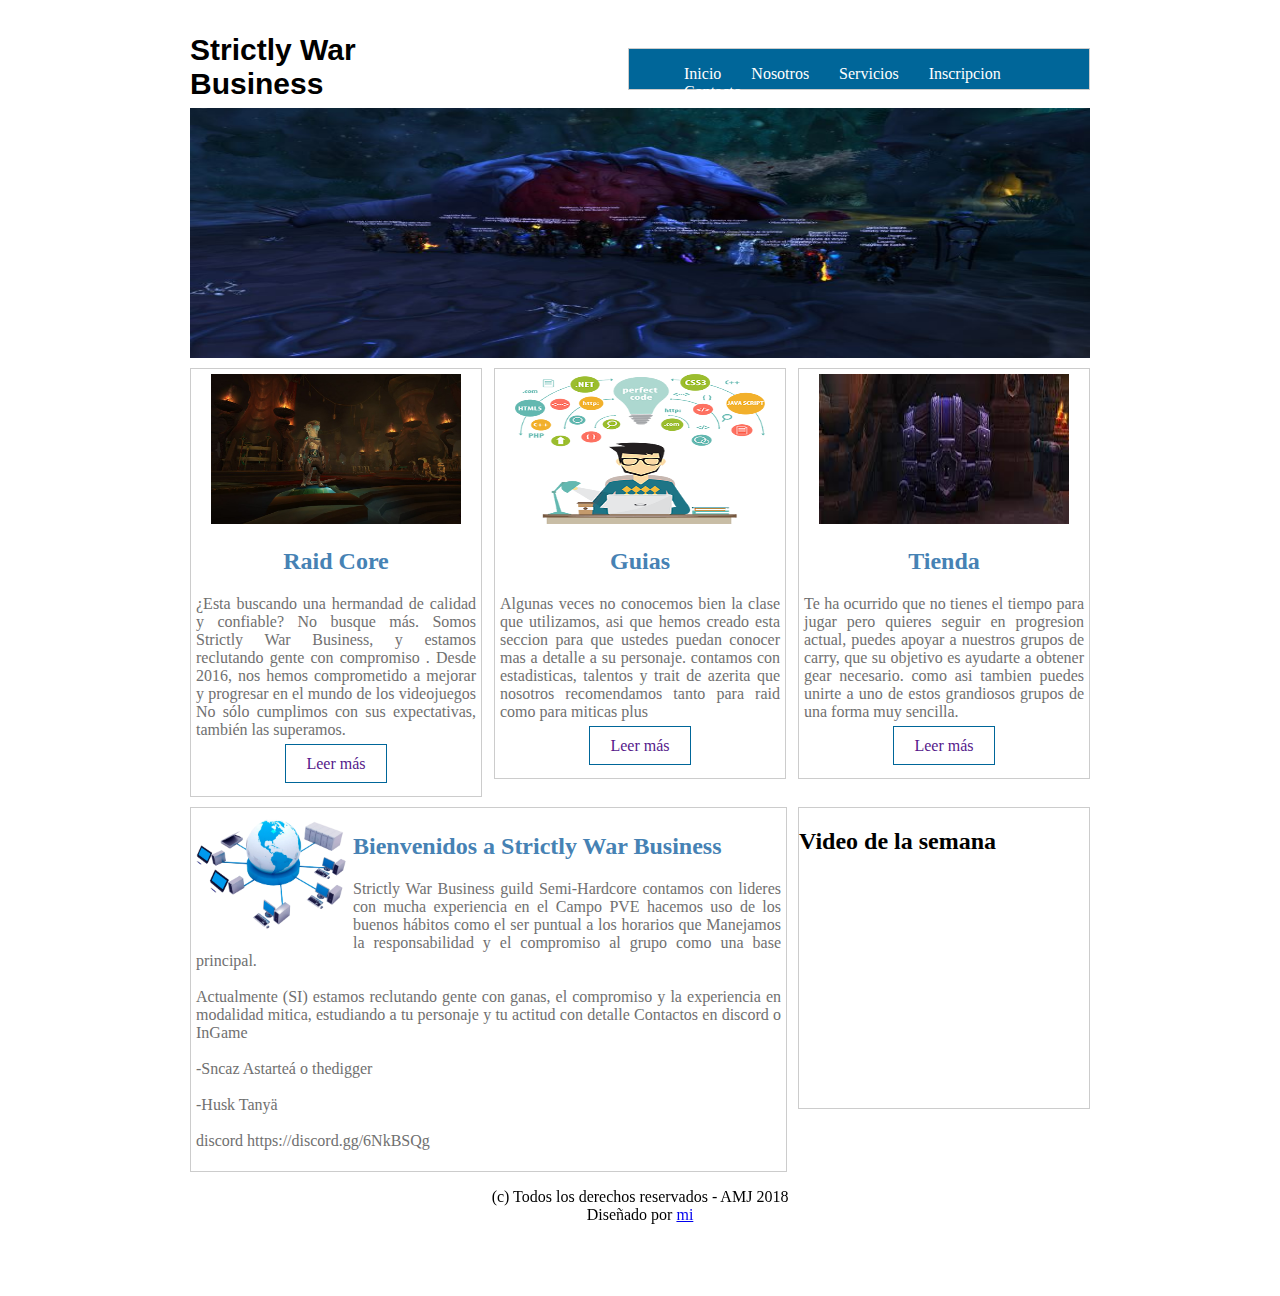
==== index.html @ 5532fe4a "1.0V" ====
<!DOCTYPE html>
<html>
	<head>
		<title></title>
		<link rel="stylesheet" type="text/css" href="css/estilo.css">
	</head>
	<body>
		<div id="principal">
			<header>
				<div id="logo">
					<h2 class="titulo">Strictly War Business</h2>
					<p class="sub-titulo">Experiencia que se nota</p>
				</div>

				<nav class="menu">
					<ul>
						<li><a href="">Inicio</a></li>
						<li><a href="">Nosotros</a></li>
						<li><a href="">Servicios</a></li>
						<li><a href="">Inscripcion</a></li>
						<li><a href="">Contacto</a></li>
					</ul>
				</nav>
			</header>

			<section id="slide">
				<img src="img/slide.jpg" width="900" height="250">
			</section>

			<section id="categorias">
				<section class="uno">
					<img src="img/raid.jpg" width="250" height="150" >
					<h2>Raid Core</h2>
					<p class="parrafo">
						¿Esta buscando una hermandad de calidad y confiable?
						No busque más. Somos Strictly War Business, y estamos reclutando gente con compromiso
						. Desde 2016, nos hemos comprometido a mejorar y progresar en el mundo de los videojuegos 
						No sólo cumplimos con sus expectativas, también las superamos.
					</p>
					<a href="" class="leer-mas">Leer más</a><br><br>
				</section>
				<section class="uno dos">
					<img src="img/programacion.png" width="250" height="150" >
					<h2>Guias</h2>
					<p class="parrafo">
						Algunas veces no conocemos bien la clase que utilizamos, asi que hemos creado
						esta seccion para que ustedes puedan conocer mas a detalle a su personaje.
						contamos con estadisticas,
						talentos y trait de azerita que nosotros recomendamos tanto para raid
						como para miticas plus
						
					</p>
					<a href="" class="leer-mas">Leer más</a><br><br>
				</section>
				<section class="uno">
					<img src="img/cofre.png" width="250" height="150" >
					<h2>Tienda</h2>
					<p class="parrafo">
						Te ha ocurrido que no tienes el tiempo para jugar pero quieres seguir
						en progresion actual, puedes apoyar a nuestros grupos de carry, que su objetivo es ayudarte a obtener gear
						necesario. como asi tambien puedes unirte a uno de estos grandiosos grupos de una forma muy sencilla.
					</p>
					<a href="" class="leer-mas">Leer más</a><br><br>
				</section>
			</section><!--/categorias-->

			<section id="info">
				<section id="izq">
					
						<img src="img/redes.png" align="left" width="150" class="img">
						<h2>Bienvenidos a Strictly War Business</h2>
					<p class="parrafo">
						Strictly War Business guild Semi-Hardcore contamos con lideres con mucha experiencia 
						en el Campo PVE hacemos uso de los buenos hábitos como el ser puntual a los horarios 
						que Manejamos la responsabilidad y el compromiso al grupo como una base principal.
						<br><br>
						Actualmente (SI) estamos reclutando gente con ganas, el compromiso y la experiencia en 
						modalidad mitica, estudiando a tu personaje y tu actitud con detalle
						Contactos en discord o InGame
						<br><br>
						-Sncaz Astarteá o thedigger
						<br><br>
						-Husk Tanyä
						<br><br>
						discord https://discord.gg/6NkBSQg
					</p>
				</section>
				<section id="der">
					<h2>Video de la semana</h2>
					<iframe width="290" height="290" src="https://www.youtube.com/embed/AIjKxzSfL8c" frameborder="0" allowfullscreen></iframe></section>
			</section><!--/info-->
			<footer>
				<p>
					(c) Todos los derechos reservados - AMJ 2018 <br>
					Diseñado por <a href="mailto:xmichelartemiox@gmail.com">mi</a>
				</p>
			</footer>

			
		</div>

	</body>
</html>
---- css/estilo.css ----
#principal{
	width: 900px;
	height: auto; overflow: hidden;
	border: 0px solid #000;
	margin: auto;

}

header{
	width: 900px;
	height: 100px;
	border: 0px solid #000;
}

#logo{
	width: 200px;
	height: 100px;
	border: 0px solid #000;
	float: left; font-family: sans-serif;
}

.titulo{
	margin-top: 25px;
	font-size: 30px;
}

.sub-titulo{
	font-size: 14px;
	margin-top: -20px;
}

.menu{
	width: 460px;
	height: 40px;
	border: 1px solid #ccc;
	float: right;
	margin-top: 40px;
	background: #006699;
}

.menu ul{}

.menu ul li{
	list-style: none;
	float: left;
}

.menu ul li a{
	text-decoration: none;
	padding: 10px 15px;
	border: 0px solid #ccc;
	color: #fff; 
}

.menu ul li a:hover{
	background: #fff;
	color: #006699;
	transition: background 1s, color 1s;
}

#slide{
	margin-top: -5px;
	width: 900px;
	height: 250px;
}

#categorias{
	width: 900px;
	height: auto; overflow: hidden;
	border: 0px solid;
	margin-top: 15px;
}

.uno{
	width: 280px;
	height: auto; overflow: hidden;
	border: 1px solid #ccc;
	float: left;
	padding: 5px;
	text-align: center;
	color: #4682b4;
}

.parrafo{
	color: #707070;
	text-align: justify;
}
.dos{
	margin-left: 12px;
	margin-right: 12px;
}

.leer-mas{
	text-decoration: none;
	border: 1px solid #006699;
	padding: 10px 20px 10px 20px;
	margin-bottom: 10px;
}

.leer-mas:hover{
	background: #006699;
	color: #fff;
	transition: background 1s, color 1s;
}


#info{
	width: 900px;
	height: auto; overflow: hidden;
	border: 0px solid #c0c0c0;
	margin-top: 10px; color: 
}

#izq{
	width: 585px;
	height: auto; overflow: hidden;
	border: 1px solid #ccc;
	float: left;
	padding: 5px; color: #4682b4;
}

.img{
	margin-right: 7px;
	margin-bottom: 7px;
}


#der{
	width: 290px;
	height: 300px;
	border: 1px solid #ccc;
	float: right;
	color: 
}

footer{
	width: 900px;
	height: 100px;
	text-align: center;
}

#footer p{
	width: 500px;
}

/*------------contacto------------------------*/
#formulario{
	width: 432px;
	height: auto;
	overflow: hidden;
	border: 1px solid #ccc;
	padding: 5px;
	float: left
}

#mapa{
	width: 432px;
	height: auto;
	overflow: hidden;
	border: 1px solid #ccc;
	padding: 5px;
	float: right;
}

input[type="text"]{
	border: 1px solid #c1c1c1; padding: 6px;
	width: 97%;
}

textarea{
	border: 1px solid #c1c1c1; padding: 6px;
	width: 97%;
}

.enviar{
	padding: 10px 20px;
	background: #006699;
	color: #fdfdfd;
	font-size: 16px;
}

#form{}

#datos{
	margin-top: 30px;
}
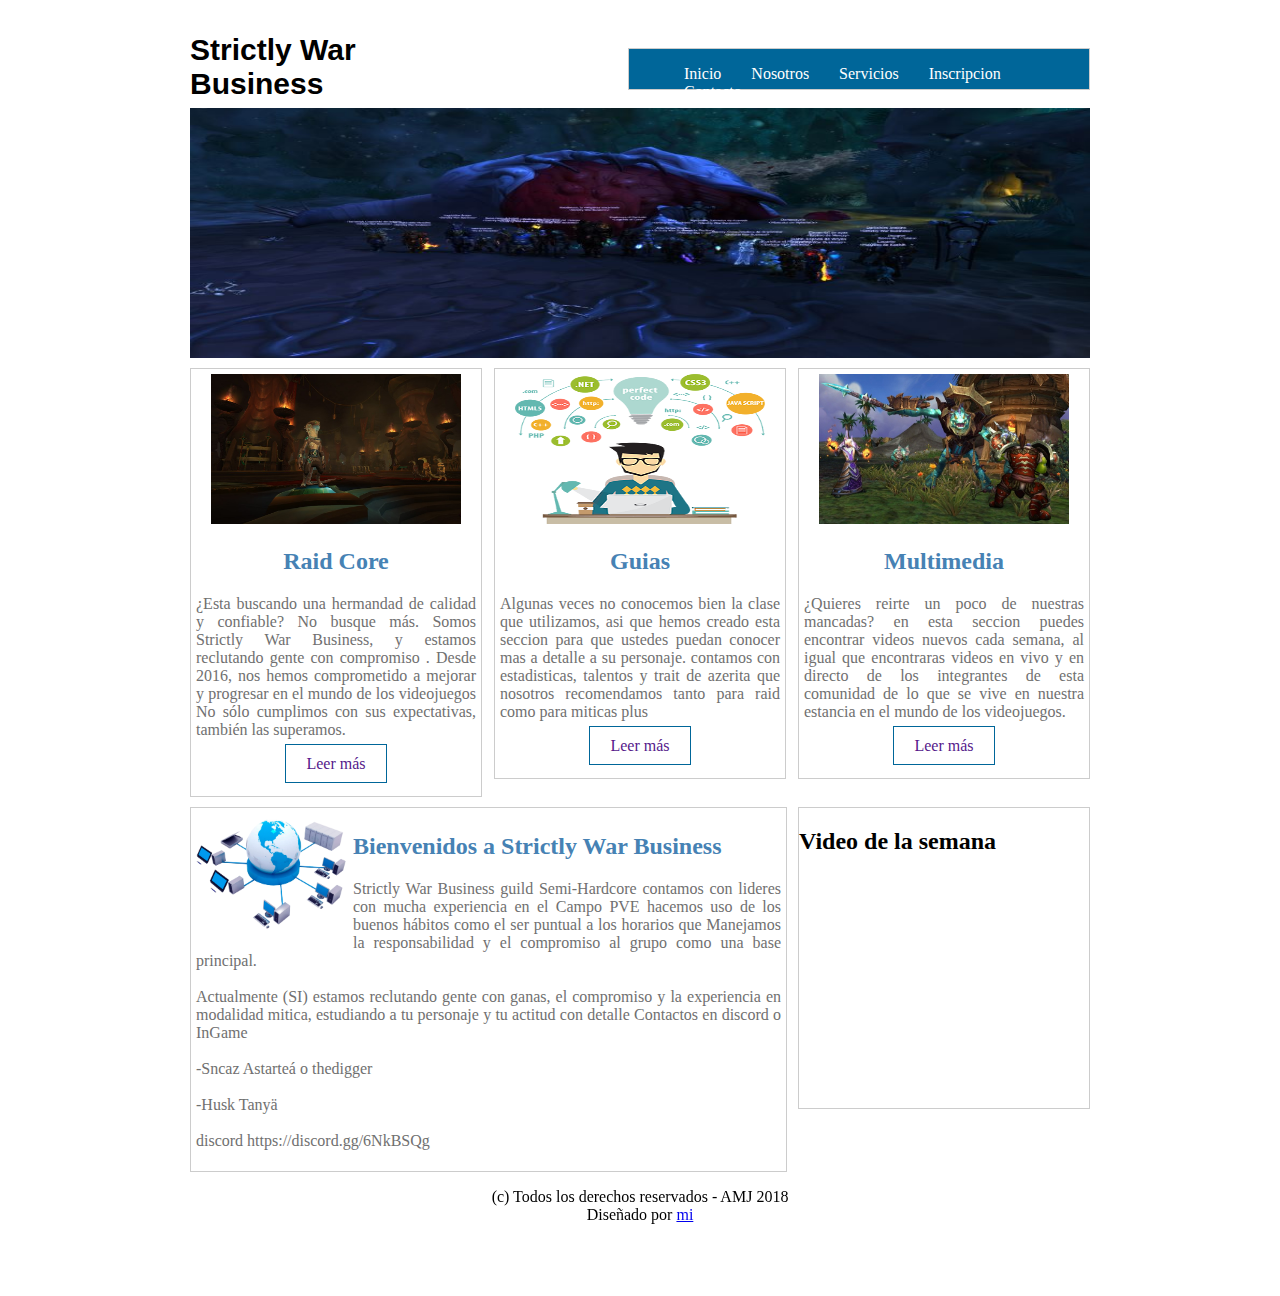
==== commit 3cfdb83c: "1.1V" ====
--- a/index.html
+++ b/index.html
@@ -53,12 +53,12 @@
 					<a href="" class="leer-mas">Leer más</a><br><br>
 				</section>
 				<section class="uno">
-					<img src="img/cofre.png" width="250" height="150" >
-					<h2>Tienda</h2>
+					<img src="img/multimedia.jpg" width="250" height="150" >
+					<h2>Multimedia</h2>
 					<p class="parrafo">
-						Te ha ocurrido que no tienes el tiempo para jugar pero quieres seguir
-						en progresion actual, puedes apoyar a nuestros grupos de carry, que su objetivo es ayudarte a obtener gear
-						necesario. como asi tambien puedes unirte a uno de estos grandiosos grupos de una forma muy sencilla.
+						¿Quieres reirte un poco de nuestras mancadas? en esta seccion puedes encontrar videos nuevos cada semana,
+						al igual que encontraras videos en vivo y en directo de los integrantes de esta comunidad
+						de lo que se vive en nuestra estancia en el mundo de los videojuegos.
 					</p>
 					<a href="" class="leer-mas">Leer más</a><br><br>
 				</section>
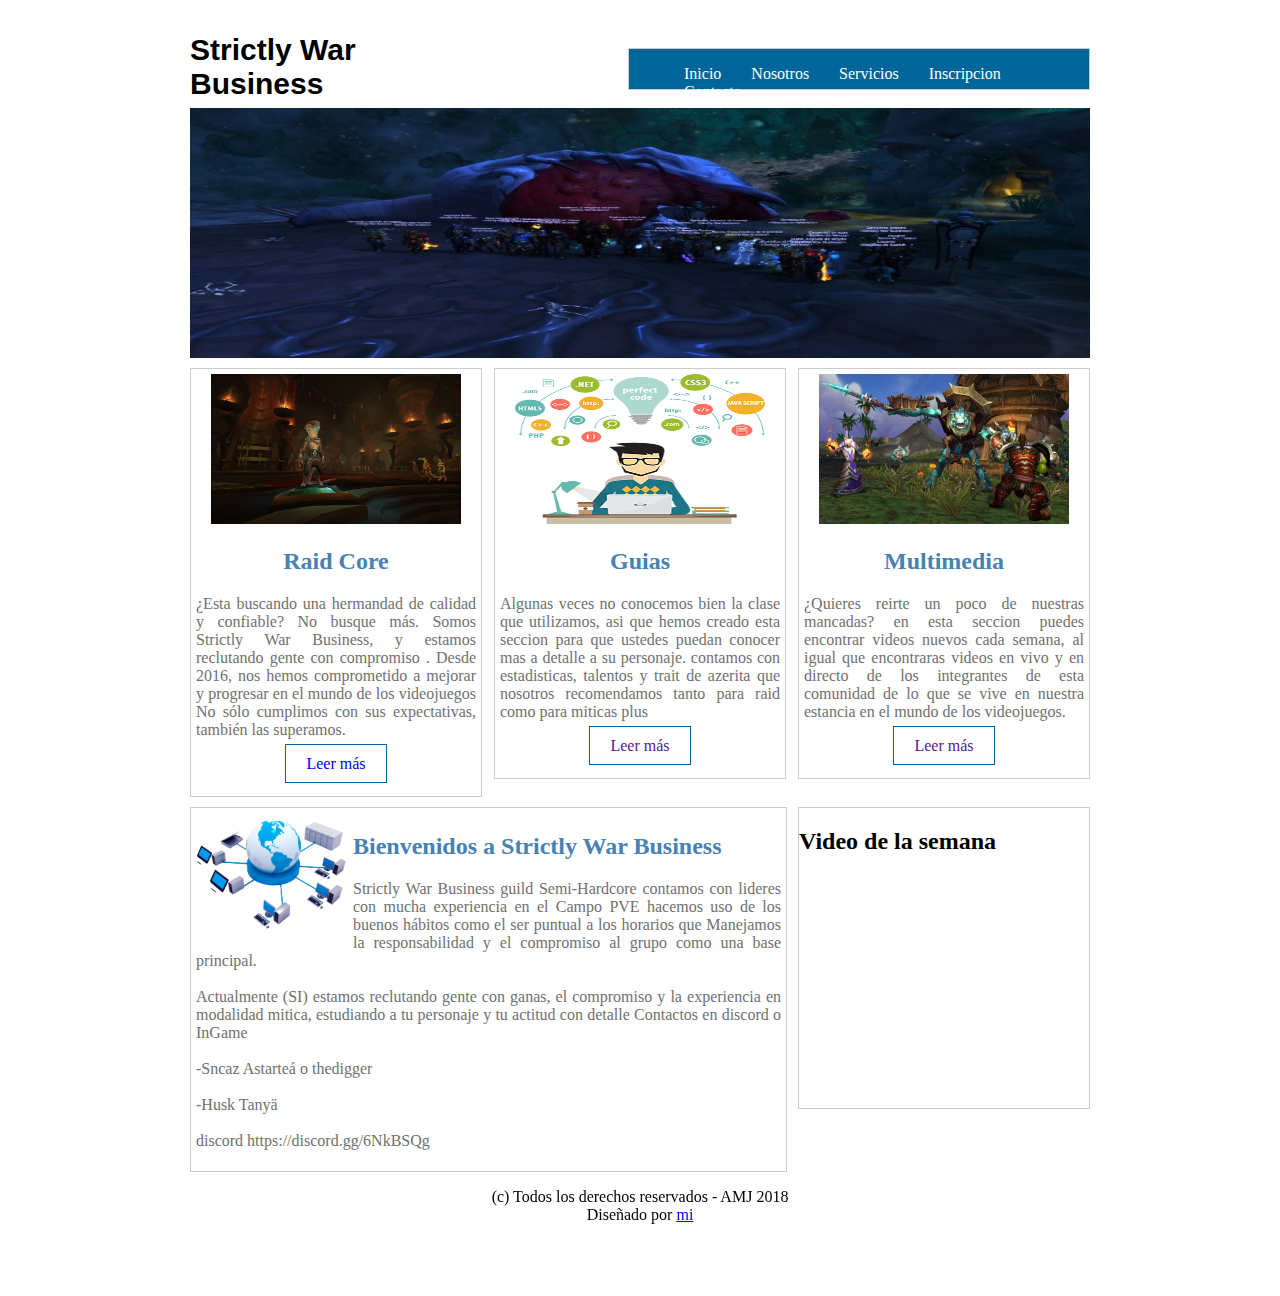
==== commit ffbccf50: "Update index.html" ====
--- a/index.html
+++ b/index.html
@@ -37,7 +37,7 @@
 						. Desde 2016, nos hemos comprometido a mejorar y progresar en el mundo de los videojuegos 
 						No sólo cumplimos con sus expectativas, también las superamos.
 					</p>
-					<a href="" class="leer-mas">Leer más</a><br><br>
+					<a href="https://goo.gl/forms/58adpq04NHNWQ45V2" class="leer-mas">Leer más</a><br><br>
 				</section>
 				<section class="uno dos">
 					<img src="img/programacion.png" width="250" height="150" >
@@ -87,7 +87,7 @@
 				</section>
 				<section id="der">
 					<h2>Video de la semana</h2>
-					<iframe width="290" height="290" src="https://www.youtube.com/embed/AIjKxzSfL8c" frameborder="0" allowfullscreen></iframe></section>
+					<iframe width="290" height="290" src="https://www.youtube.com/embed/hgvuo9UjZDI" frameborder="0" allowfullscreen></iframe></section>
 			</section><!--/info-->
 			<footer>
 				<p>
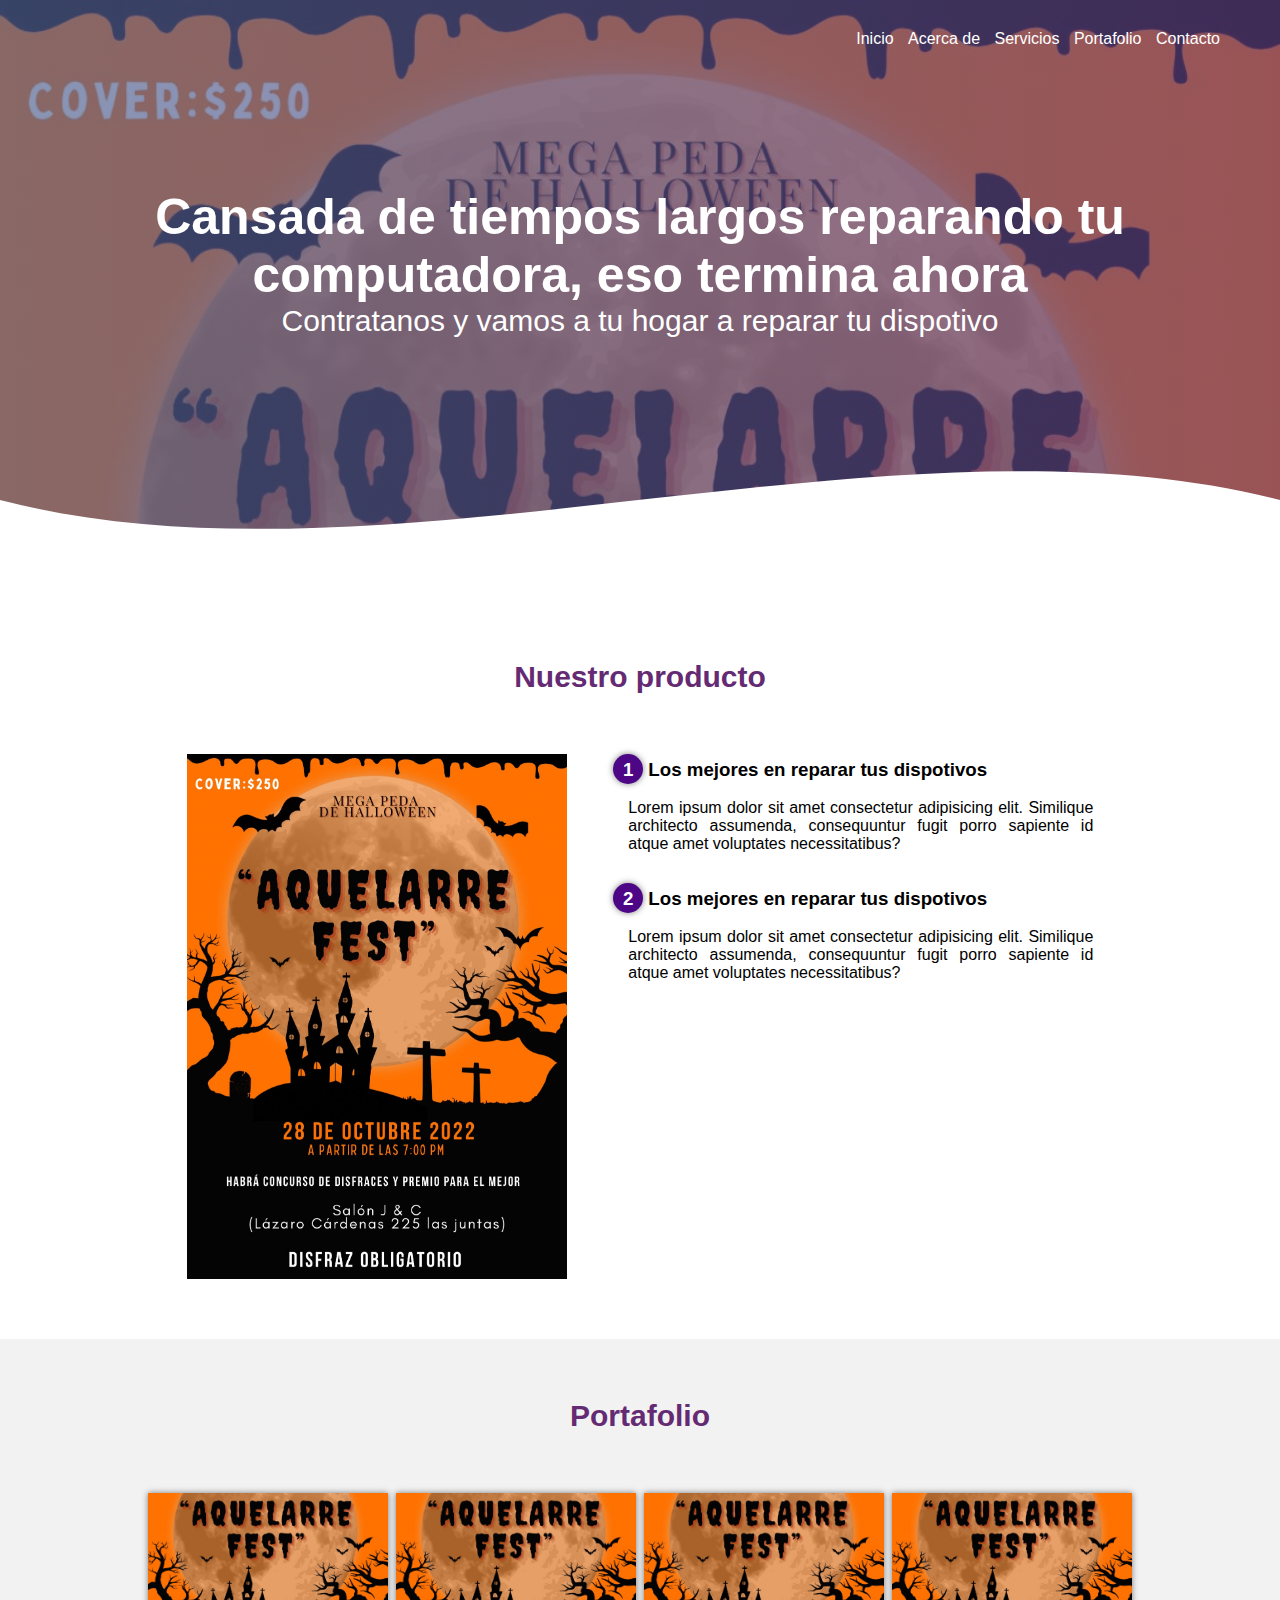
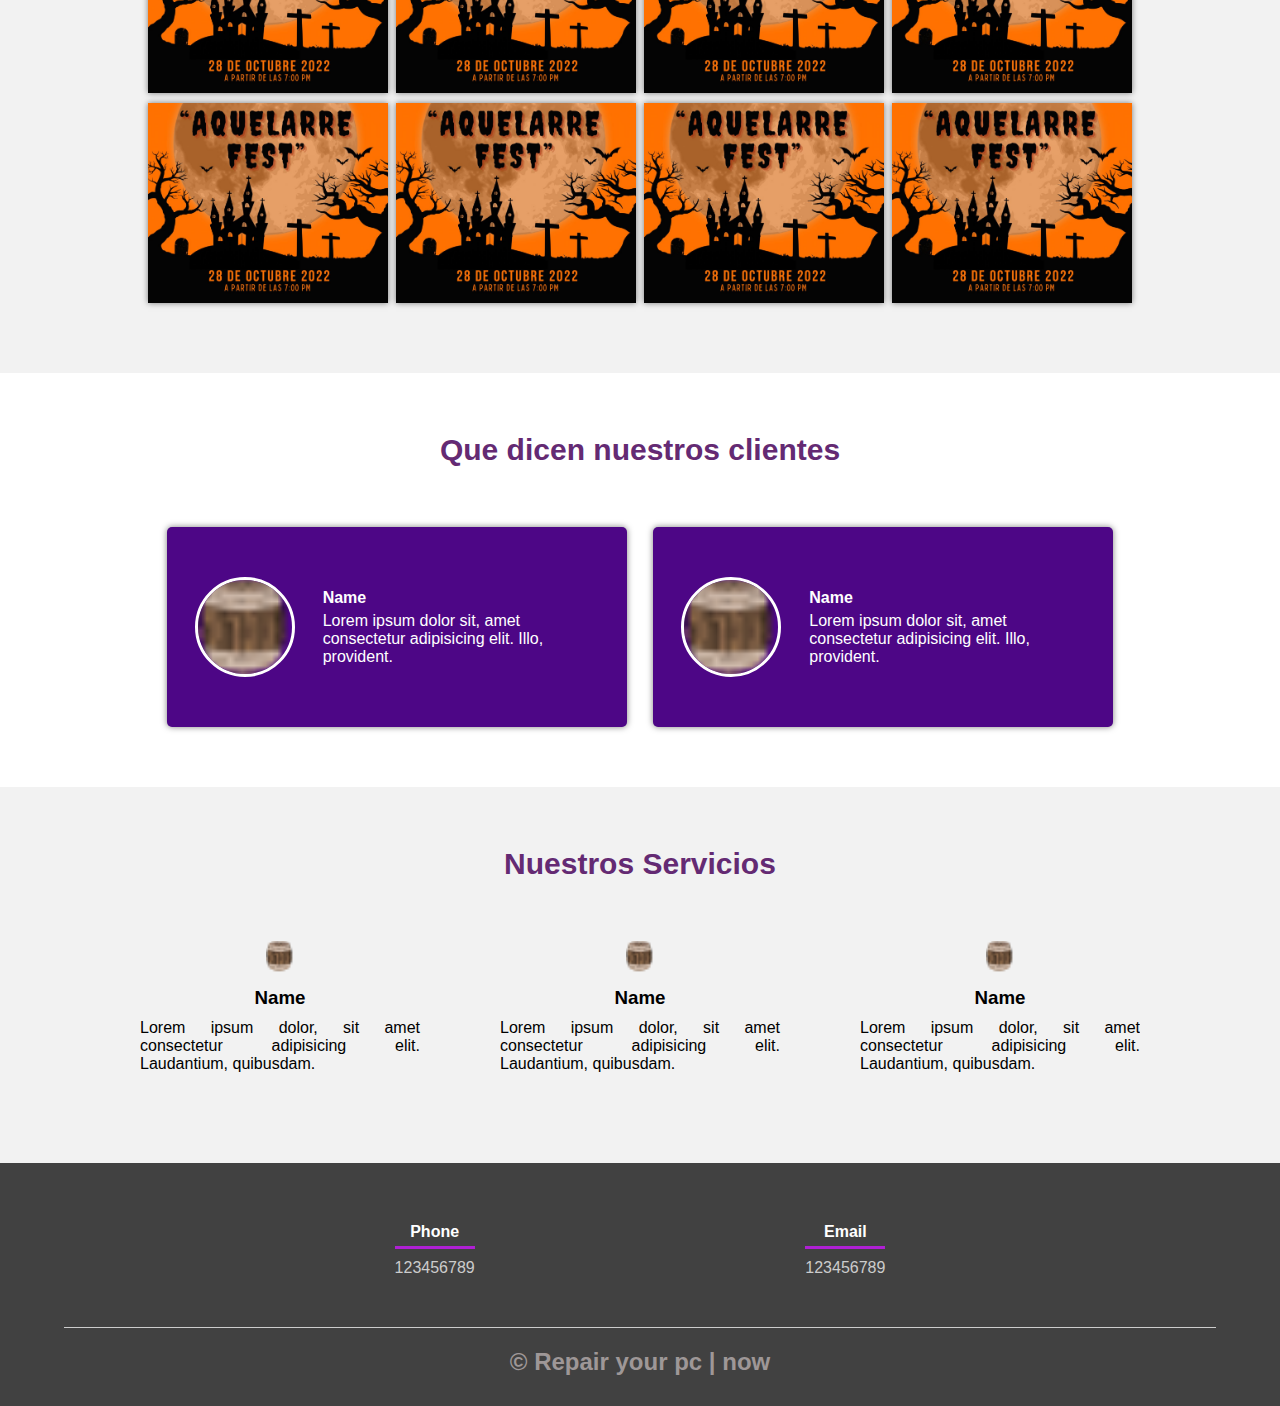
==== commit effd1291: "Artemio" ====
--- a/index.html
+++ b/index.html
@@ -1,103 +1,158 @@
-<!DOCTYPE html>
-<html>
-	<head>
-		<title></title>
-		<link rel="stylesheet" type="text/css" href="css/estilo.css">
-	</head>
-	<body>
-		<div id="principal">
-			<header>
-				<div id="logo">
-					<h2 class="titulo">Strictly War Business</h2>
-					<p class="sub-titulo">Experiencia que se nota</p>
-				</div>
-
-				<nav class="menu">
-					<ul>
-						<li><a href="">Inicio</a></li>
-						<li><a href="">Nosotros</a></li>
-						<li><a href="">Servicios</a></li>
-						<li><a href="">Inscripcion</a></li>
-						<li><a href="">Contacto</a></li>
-					</ul>
-				</nav>
-			</header>
-
-			<section id="slide">
-				<img src="img/slide.jpg" width="900" height="250">
-			</section>
-
-			<section id="categorias">
-				<section class="uno">
-					<img src="img/raid.jpg" width="250" height="150" >
-					<h2>Raid Core</h2>
-					<p class="parrafo">
-						¿Esta buscando una hermandad de calidad y confiable?
-						No busque más. Somos Strictly War Business, y estamos reclutando gente con compromiso
-						. Desde 2016, nos hemos comprometido a mejorar y progresar en el mundo de los videojuegos 
-						No sólo cumplimos con sus expectativas, también las superamos.
-					</p>
-					<a href="https://goo.gl/forms/58adpq04NHNWQ45V2" class="leer-mas">Leer más</a><br><br>
-				</section>
-				<section class="uno dos">
-					<img src="img/programacion.png" width="250" height="150" >
-					<h2>Guias</h2>
-					<p class="parrafo">
-						Algunas veces no conocemos bien la clase que utilizamos, asi que hemos creado
-						esta seccion para que ustedes puedan conocer mas a detalle a su personaje.
-						contamos con estadisticas,
-						talentos y trait de azerita que nosotros recomendamos tanto para raid
-						como para miticas plus
-						
-					</p>
-					<a href="" class="leer-mas">Leer más</a><br><br>
-				</section>
-				<section class="uno">
-					<img src="img/multimedia.jpg" width="250" height="150" >
-					<h2>Multimedia</h2>
-					<p class="parrafo">
-						¿Quieres reirte un poco de nuestras mancadas? en esta seccion puedes encontrar videos nuevos cada semana,
-						al igual que encontraras videos en vivo y en directo de los integrantes de esta comunidad
-						de lo que se vive en nuestra estancia en el mundo de los videojuegos.
-					</p>
-					<a href="" class="leer-mas">Leer más</a><br><br>
-				</section>
-			</section><!--/categorias-->
-
-			<section id="info">
-				<section id="izq">
-					
-						<img src="img/redes.png" align="left" width="150" class="img">
-						<h2>Bienvenidos a Strictly War Business</h2>
-					<p class="parrafo">
-						Strictly War Business guild Semi-Hardcore contamos con lideres con mucha experiencia 
-						en el Campo PVE hacemos uso de los buenos hábitos como el ser puntual a los horarios 
-						que Manejamos la responsabilidad y el compromiso al grupo como una base principal.
-						<br><br>
-						Actualmente (SI) estamos reclutando gente con ganas, el compromiso y la experiencia en 
-						modalidad mitica, estudiando a tu personaje y tu actitud con detalle
-						Contactos en discord o InGame
-						<br><br>
-						-Sncaz Astarteá o thedigger
-						<br><br>
-						-Husk Tanyä
-						<br><br>
-						discord https://discord.gg/6NkBSQg
-					</p>
-				</section>
-				<section id="der">
-					<h2>Video de la semana</h2>
-					<iframe width="290" height="290" src="https://www.youtube.com/embed/hgvuo9UjZDI" frameborder="0" allowfullscreen></iframe></section>
-			</section><!--/info-->
-			<footer>
-				<p>
-					(c) Todos los derechos reservados - AMJ 2018 <br>
-					Diseñado por <a href="mailto:xmichelartemiox@gmail.com">mi</a>
-				</p>
-			</footer>
-
-			
-		</div>
-
-	</body>
+<!DOCTYPE html>
+<html lang="es">
+<head>
+    <meta charset="UTF-8">
+    <meta http-equiv="X-UA-Compatible" content="IE=edge">
+    <meta name="viewport" content="width=device-width, initial-scale=1.0">
+    <title>REPAIR YOUR PC</title>
+    <link rel="shortcut icon" href="Imagenes/Barril_icon.png">
+    <link rel="stylesheet" href="estilo.css">
+</head>
+<body>
+    <header>
+        <nav>
+            <a href="index.html">Inicio</a>
+            <a href="Acerca de.html">Acerca de</a>
+            <a href="Servicios.html">Servicios</a>
+            <a href="Portafolio.html">Portafolio</a>
+            <a href="Contacto.html">Contacto</a>
+        </nav>
+        <section class="textos-header">
+            <h1>Cansada de tiempos largos reparando tu computadora, eso termina ahora</h1>
+            <h2>Contratanos y vamos a tu hogar a reparar tu dispotivo</h2>
+        </section>
+        <div class= "wave" style="height: 150px; overflow: hidden;" ><svg viewBox="0 0 500 150" preserveAspectRatio="none" style="height: 100%; width: 100%;"><path d="M0.00,49.98 C149.99,150.00 349.20,-49.98 500.00,49.98 L500.00,150.00 L0.00,150.00 Z" style="stroke: none; fill: #fff;"></path></svg></div>
+    </header>
+    <main>
+        <section class="contenedor sobre-nosotros">
+            <h2 class="titulo">Nuestro producto</h2>
+            <div class="contenedor-sobre-nosotros">
+                <img src="Imagenes/prueba sobre nosotros.jpg" alt="" class="imagen-about-us">
+                <div class="contenido-textos">
+                    <h3><span>1</span>Los mejores en reparar tus dispotivos</h3>
+                    <p>Lorem ipsum dolor sit amet consectetur adipisicing elit. Similique architecto assumenda, consequuntur fugit porro sapiente id atque amet voluptates necessitatibus?</p>
+                    <h3><span>2</span>Los mejores en reparar tus dispotivos</h3>
+                    <p>Lorem ipsum dolor sit amet consectetur adipisicing elit. Similique architecto assumenda, consequuntur fugit porro sapiente id atque amet voluptates necessitatibus?</p>
+                </div>
+            </div>
+        </section>
+        <section class="portafolio">
+            <div class="contenedor">
+                <h2 class="titulo">Portafolio</h2>
+                <div class="galeria-port">
+                    <div class="imagen-port">
+                        <img src="Imagenes/prueba sobre nosotros.jpg" alt="">
+                        <div class="hover-galeria">
+                            <img src="Imagenes/Barril_icon.png" alt="">
+                            <p>Nuestro trabajo</p>
+                        </div>
+                    </div>
+                    <div class="imagen-port">
+                        <img src="Imagenes/prueba sobre nosotros.jpg" alt="">
+                        <div class="hover-galeria">
+                            <img src="Imagenes/Barril_icon.png" alt="">
+                            <p>Nuestro trabajo</p>
+                        </div>
+                    </div>
+                    <div class="imagen-port">
+                        <img src="Imagenes/prueba sobre nosotros.jpg" alt="">
+                        <div class="hover-galeria">
+                            <img src="Imagenes/Barril_icon.png" alt="">
+                            <p>Nuestro trabajo</p>
+                        </div>
+                    </div>
+                    <div class="imagen-port">
+                        <img src="Imagenes/prueba sobre nosotros.jpg" alt="">
+                        <div class="hover-galeria">
+                            <img src="Imagenes/Barril_icon.png" alt="">
+                            <p>Nuestro trabajo</p>
+                        </div>
+                    </div>
+                    <div class="imagen-port">
+                        <img src="Imagenes/prueba sobre nosotros.jpg" alt="">
+                        <div class="hover-galeria">
+                            <img src="Imagenes/Barril_icon.png" alt="">
+                            <p>Nuestro trabajo</p>
+                        </div>
+                    </div>
+                    <div class="imagen-port">
+                        <img src="Imagenes/prueba sobre nosotros.jpg" alt="">
+                        <div class="hover-galeria">
+                            <img src="Imagenes/Barril_icon.png" alt="">
+                            <p>Nuestro trabajo</p>
+                        </div>
+                    </div>
+                    <div class="imagen-port">
+                        <img src="Imagenes/prueba sobre nosotros.jpg" alt="">
+                        <div class="hover-galeria">
+                            <img src="Imagenes/Barril_icon.png" alt="">
+                            <p>Nuestro trabajo</p>
+                        </div>
+                    </div>
+                    <div class="imagen-port">
+                        <img src="Imagenes/prueba sobre nosotros.jpg" alt="">
+                        <div class="hover-galeria">
+                            <img src="Imagenes/Barril_icon.png" alt="">
+                            <p>Nuestro trabajo</p>
+                        </div>
+                    </div>
+                </div>
+            </div>
+        </section>
+        <section class="clientes contenedor">
+            <h2 class="titulo">Que dicen nuestros clientes</h2>
+            <div class="cards">
+                <div class="card">
+                    <img src="Imagenes/Barril_icon.png" alt="">
+                    <div class="contenido-texto-card">
+                        <h4>Name</h4>
+                        <p>Lorem ipsum dolor sit, amet consectetur adipisicing elit. Illo, provident.</p>
+                    </div>
+                </div>
+                <div class="card">
+                    <img src="Imagenes/Barril_icon.png" alt="">
+                    <div class="contenido-texto-card">
+                        <h4>Name</h4>
+                        <p>Lorem ipsum dolor sit, amet consectetur adipisicing elit. Illo, provident.</p>
+                    </div>
+                </div>
+            </div>
+        </section>
+        <section class="about-services">
+            <div class="contenedor">
+                <h2 class="titulo">Nuestros Servicios</h2>
+                <div class="servicios-cont">
+                    <div class="servicio-ind">
+                        <img src="Imagenes/Barril_icon.png" alt="">
+                        <h3>Name</h3>
+                        <p>Lorem ipsum dolor, sit amet consectetur adipisicing elit. Laudantium, quibusdam.</p>
+                    </div>
+                    <div class="servicio-ind">
+                        <img src="Imagenes/Barril_icon.png" alt="">
+                        <h3>Name</h3>
+                        <p>Lorem ipsum dolor, sit amet consectetur adipisicing elit. Laudantium, quibusdam.</p>
+                    </div>
+                    <div class="servicio-ind">
+                        <img src="Imagenes/Barril_icon.png" alt="">
+                        <h3>Name</h3>
+                        <p>Lorem ipsum dolor, sit amet consectetur adipisicing elit. Laudantium, quibusdam.</p>
+                    </div>
+                </div>
+            </div>
+        </section>
+    </main>
+    <footer class="footer">
+        <div class="contenedor-footer">
+            <div class="content-foo">
+                <h4>Phone</h4>
+                <p>123456789</p>
+            </div>
+            <div class="content-foo">
+                <h4>Email</h4>
+                <p>123456789</p>
+            </div>
+        </div>
+        <h2 class="titulo-final">&COPY; Repair your pc | now</h2>
+    </footer>
+</body>
 </html>--- a/estilo.css
+++ b/estilo.css
@@ -0,0 +1,284 @@
+*{
+    margin:0;
+    padding: 0;
+    box-sizing: border-box;
+}
+
+body{
+    font-family: Arial, Helvetica, sans-serif;
+}
+
+.contenedor{
+    padding: 60px 0;
+    width: 90%;
+    max-width: 1000px;
+    margin: auto;
+    overflow: hidden;
+}
+
+.titulo{
+    color: #642a73;
+    font-size: 30px;
+    text-align: center;
+    margin-bottom: 60px;
+}
+
+/*header*/
+
+header{
+    width: 100%;
+    height: 600px;
+    background: #614385;  
+    /* fallback for old browsers */
+    background: -webkit-linear-gradient(to right, #516395ad, #614385a4), url(Imagenes/prueba\ sobre\ nosotros.jpg); 
+    /* Chrome 10-25, Safari 5.1-6 */
+    background: linear-gradient(to right, #516395ad, #614385a4), url(Imagenes/prueba\ sobre\ nosotros.jpg); 
+    /* W3C, IE 10+/ Edge, Firefox 16+, Chrome 26+, Opera 12+, Safari 7+ */
+    background-size: cover;
+    background-attachment: fixed;
+    position: relative;
+}
+
+nav{
+    text-align: right;
+    padding: 30px 50px 0 0;
+}
+
+nav > a{
+    color: #fff;
+    font-weight: 300;
+    text-decoration: none;
+    margin-right: 10px;
+}
+
+nav > a:hover{
+    text-decoration: underline;
+}
+
+header .textos-header{
+    display: flex;
+    height: 430px;
+    width: 100%;
+    align-items: center;
+    justify-content: center;
+    flex-direction: column;
+    text-align: center;
+}
+
+.textos-header h1{
+    font-size: 50px;
+    color: #fff;
+}
+
+.textos-header h2{
+    font-size: 30px;
+    font-weight: 300;
+    color: #fff;
+}
+
+.wave{
+    position: absolute;
+    bottom: 0;
+    width: 100%;
+
+}
+
+/*about us*/
+.contenedor-sobre-nosotros{
+    display: flex;
+    justify-content: space-evenly; 
+}
+
+.imagen-about-us{
+    width: 38%;
+}
+
+.sobre-nosotros .contenido-textos{
+    width: 48%;
+}
+
+.sobre-nosotros h3{
+    margin-bottom: 15px;
+}
+
+.sobre-nosotros h3 span{
+    background: #4d0686;
+    color: #fff;
+    border-radius: 50%;
+    display: inline-block;
+    text-align: center;
+    width: 30px;
+    height: 30px;
+    padding: 5px;
+    box-shadow:  0 0 6px 0 rgba(0, 0, 0, .5);
+    margin-right: 5px;
+}
+
+.contenido-textos p{
+    padding: 0px 0px 30px 15px;
+    font-weight: 300;
+    text-align: justify;
+}
+
+/* Galeria */
+
+.portafolio{
+    background: #f2f2f2;
+}
+
+.galeria-port{
+    display: flex;
+    justify-content: space-evenly;
+    flex-wrap: wrap;
+}
+
+.imagen-port{
+    width:  24%;
+    margin-bottom: 10px;
+    height: 200px;
+    overflow: hidden;
+    position: relative;
+    cursor: pointer;
+    box-shadow: 0 0 6px 0 rgba(0, 0, 0, .5);
+}
+
+.imagen-port > img{
+    width: 100%;
+    height: 100%;
+    object-fit: cover;
+    display: block;
+}
+
+.hover-galeria{
+    position: absolute;
+    width: 100%;
+    height: 100%;
+    top: 0;
+    transform: scale(0);
+    background: hsla(273,91%,27%,0.7);
+    transition: transform .5s;
+    display: flex;
+    justify-content: center;
+    align-items: center;
+    flex-direction: column;
+}
+
+.hover-galeria img{
+    width: 50px;
+}
+
+.hover-galeria p{
+    color: #fff;
+}
+
+.imagen-port:hover .hover-galeria{
+    transform: scale(1);
+}
+
+/*clientes*/
+
+.cards{
+    display: flex;
+    justify-content: space-evenly;
+}
+
+.cards .card{
+    background: #4d0686;
+    display: flex;
+    width: 46%;
+    height: 200px;
+    align-items: center;
+    justify-content: space-evenly;
+    border-radius: 5px;
+    box-shadow:  0 0 6px 0 rgba(0, 0, 0, .5);
+}
+
+.cards .card img{
+    width: 100px;
+    height: 100px;
+    object-fit: cover;
+    border: 3px solid #fff;
+    border-radius: 50%;
+    display: block;
+}
+
+.cards .card > .contenido-texto-card{
+    width: 60%;
+    color: #fff;
+}
+
+.cards .card > .contenido-texto-card p{
+    font-weight: 300;
+    padding-top: 5px;
+}
+
+/* Our team */
+
+.about-services{
+    background: #f2f2f2;
+    padding-bottom: 30px;
+}
+
+.servicios-cont{
+    display: flex;
+    justify-content: space-between;
+    align-items: center;
+}
+
+.servicio-ind{
+    width: 28%;
+    text-align: center;
+}
+
+.servicio-ind img{
+    width: 10%;
+}
+
+.servicio-ind h3{
+    margin: 10px 0;
+}
+
+.servicio-ind p{
+    font-weight: 300;
+    text-align: justify;
+}
+
+/*footer*/
+
+.footer{
+    background: #414141;
+    padding: 60px 0 30px 0;
+    margin: auto;
+    overflow: hidden;
+}
+
+.contenedor-footer{
+    display: flex;
+    width: 90%;
+    justify-content: space-evenly;
+    margin: auto;
+    padding-bottom: 50px;
+    border-bottom: 1px solid #ccc;
+}
+
+.content-foo{
+    text-align: center;
+}
+
+.content-foo h4{
+    color: #fff;
+    border-bottom: 3px solid #af20d3;
+    padding-bottom: 5px;
+    margin-bottom: 10px;
+}
+
+.content-foo p{
+    color: #ccc;
+}
+
+.titulo-final{
+    text-align: center;
+    font-size: 24px;
+    margin: 20px 0 0;
+    color: #9e9797;
+}